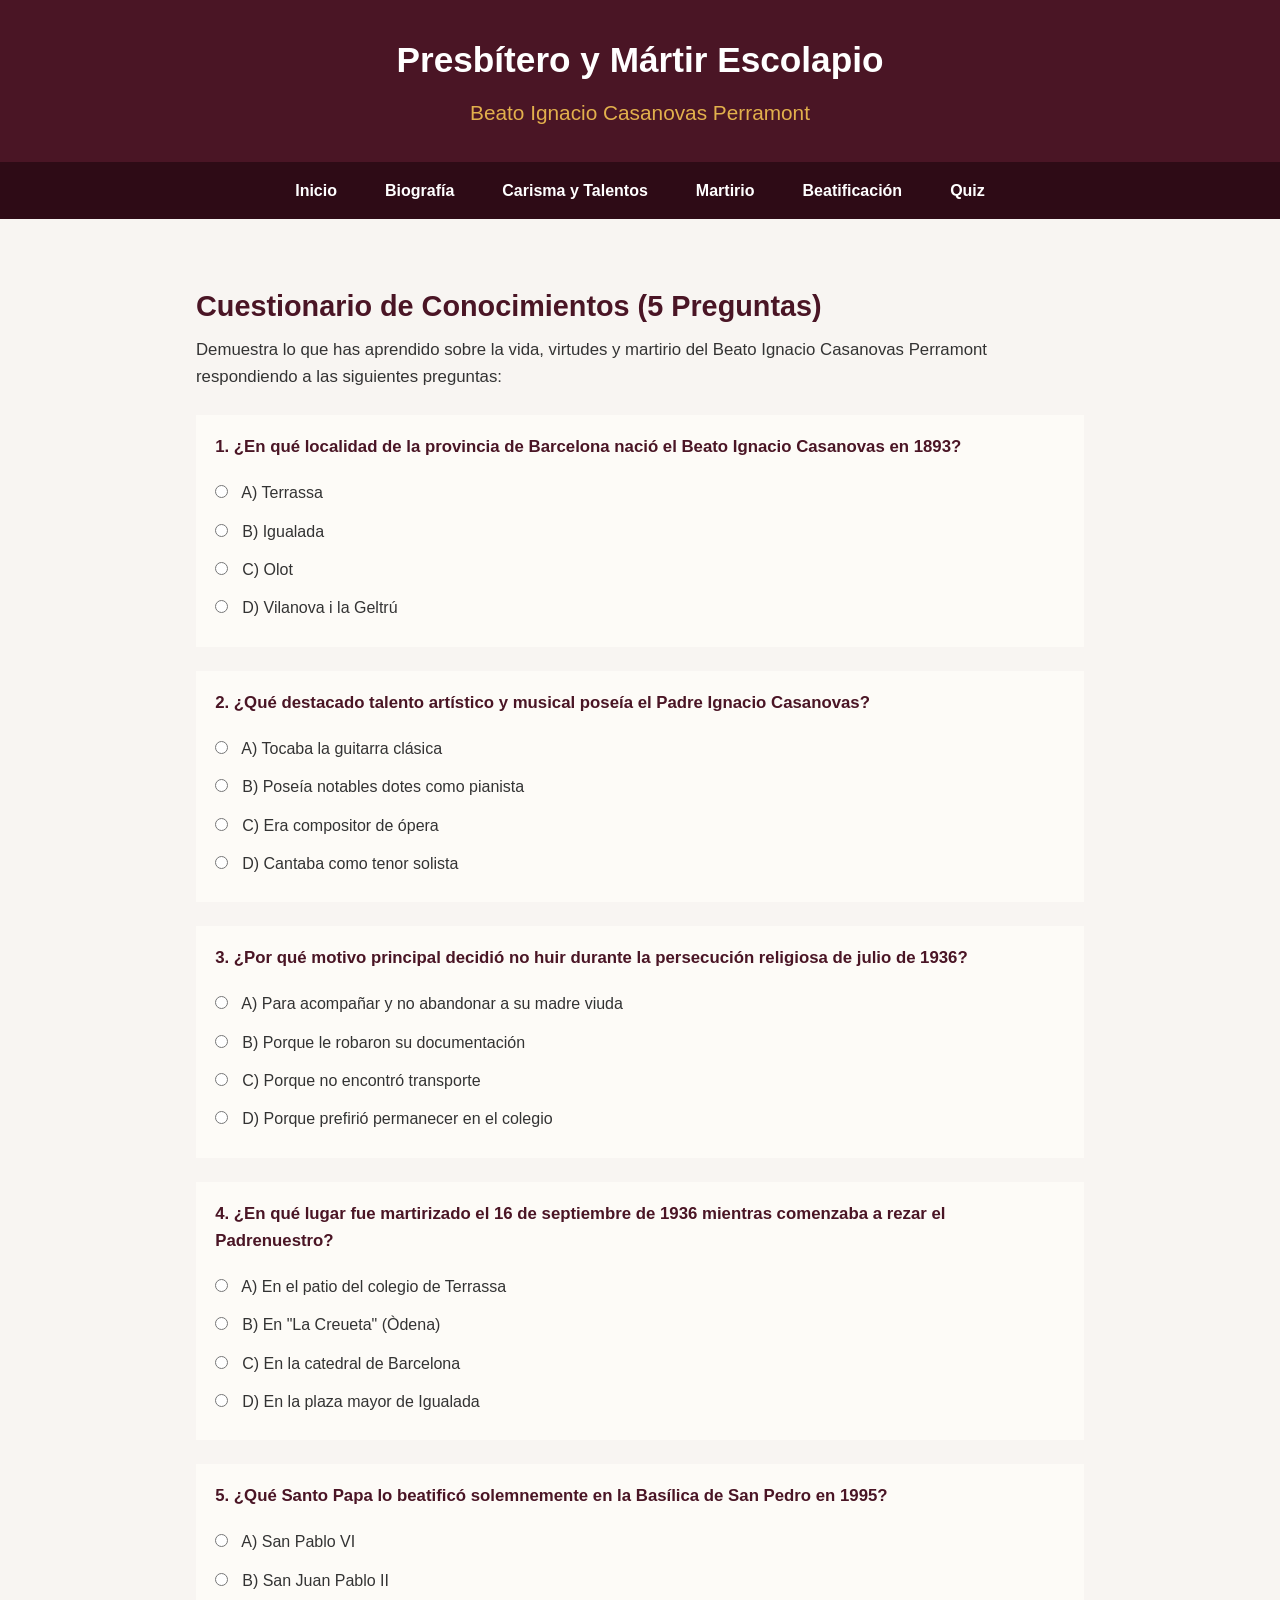
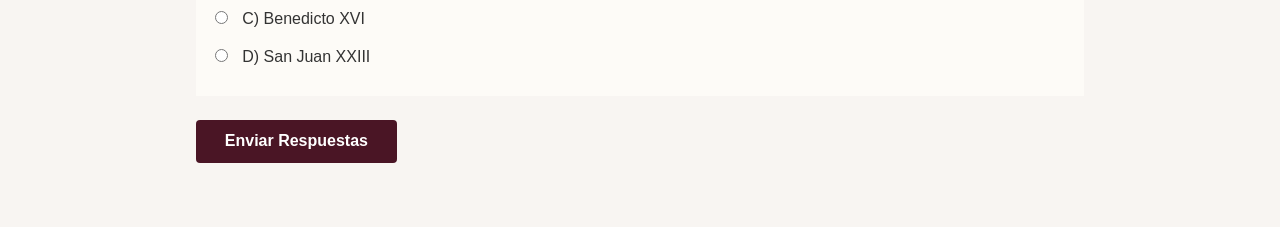
==== pages/quiz.html @ 182b3f78 "Add files via upload" ====
<!DOCTYPE html>
<html lang="es">

<head>
    <meta charset="UTF-8">
    <meta name="viewport" content="width=device-width, initial-scale=1.0">
    <title>Quiz | Beato Ignacio Casanovas Perramont</title>
    <link rel="stylesheet" href="../css/estilos.css">
</head>

<body>
    <header>
        <h1>Presbítero y Mártir Escolapio</h1>
        <h2>Beato Ignacio Casanovas Perramont</h2>
    </header>
    <nav>
        <ul>
            <li><a href="../index.html">Inicio</a></li>
            <li><a href="biografia.html">Biografía</a></li>
            <li><a href="carisma-talentos.html">Carisma y Talentos</a></li>
            <li><a href="martirio-testimonio.html">Martirio</a></li>
            <li><a href="beatificacion.html">Beatificación</a></li>
            <li><a href="quiz.html" class="active">Quiz</a></li>
        </ul>
    </nav>
    <main class="contenedor">
        <section class="seccion-contenido">
            <h2>Cuestionario de Conocimientos (5 Preguntas)</h2>
            <p>Demuestra lo que has aprendido sobre la vida, virtudes y martirio del Beato Ignacio Casanovas Perramont
                respondiendo a las siguientes preguntas:</p>

            <form id="quizForm" style="margin-top: 1.5rem;">
                <div class="pregunta-quiz">
                    <p>1. ¿En qué localidad de la provincia de Barcelona nació el Beato Ignacio Casanovas en 1893?</p>
                    <div class="opciones-quiz">
                        <label><input type="radio" name="p1" value="A"> A) Terrassa</label>
                        <label><input type="radio" name="p1" value="B"> B) Igualada</label>
                        <label><input type="radio" name="p1" value="C"> C) Olot</label>
                        <label><input type="radio" name="p1" value="D"> D) Vilanova i la Geltrú</label>
                    </div>
                </div>
                <div class="pregunta-quiz">
                    <p>2. ¿Qué destacado talento artístico y musical poseía el Padre Ignacio Casanovas?</p>
                    <div class="opciones-quiz">
                        <label><input type="radio" name="p2" value="A"> A) Tocaba la guitarra clásica</label>
                        <label><input type="radio" name="p2" value="B"> B) Poseía notables dotes como pianista</label>
                        <label><input type="radio" name="p2" value="C"> C) Era compositor de ópera</label>
                        <label><input type="radio" name="p2" value="D"> D) Cantaba como tenor solista</label>
                    </div>
                </div>
                <div class="pregunta-quiz">
                    <p>3. ¿Por qué motivo principal decidió no huir durante la persecución religiosa de julio de 1936?
                    </p>
                    <div class="opciones-quiz">
                        <label><input type="radio" name="p3" value="A"> A) Para acompañar y no abandonar a su madre
                            viuda</label>
                        <label><input type="radio" name="p3" value="B"> B) Porque le robaron su documentación</label>
                        <label><input type="radio" name="p3" value="C"> C) Porque no encontró transporte</label>
                        <label><input type="radio" name="p3" value="D"> D) Porque prefirió permanecer en el
                            colegio</label>
                    </div>
                </div>
                <div class="pregunta-quiz">
                    <p>4. ¿En qué lugar fue martirizado el 16 de septiembre de 1936 mientras comenzaba a rezar el
                        Padrenuestro?</p>
                    <div class="opciones-quiz">
                        <label><input type="radio" name="p4" value="A"> A) En el patio del colegio de Terrassa</label>
                        <label><input type="radio" name="p4" value="B"> B) En "La Creueta" (Òdena)</label>
                        <label><input type="radio" name="p4" value="C"> C) En la catedral de Barcelona</label>
                        <label><input type="radio" name="p4" value="D"> D) En la plaza mayor de Igualada</label>
                    </div>
                </div>
                <div class="pregunta-quiz">
                    <p>5. ¿Qué Santo Papa lo beatificó solemnemente en la Basílica de San Pedro en 1995?</p>
                    <div class="opciones-quiz">
                        <label><input type="radio" name="p5" value="A"> A) San Pablo VI</label>
                        <label><input type="radio" name="p5" value="B"> B) San Juan Pablo II</label>
                        <label><input type="radio" name="p5" value="C"> C) Benedicto XVI</label>
                        <label><input type="radio" name="p5" value="D"> D) San Juan XXIII</label>
                    </div>
                </div>

                <button type="button" class="boton-quiz" onclick="evaluarQuiz()">Enviar Respuestas</button>
            </form>

            <div id="resultadoBox" class="resultado-quiz"></div>
        </section>
    </main>

    <script>
        function evaluarQuiz() {
            const respuestasCorrectas = {
                p1: "B",
                p2: "B",
                p3: "A",
                p4: "B",
                p5: "B"
            };

            let puntos = 0;
            let total = 5;
            let respondidas = 0;

            for (let i = 1; i <= total; i++) {
                const radios = document.getElementsByName('p' + i);
                for (const radio of radios) {
                    if (radio.checked) {
                        respondidas++;
                        if (radio.value === respuestasCorrectas['p' + i]) {
                            puntos++;
                        }
                    }
                }
            }

            const box = document.getElementById('resultadoBox');
            box.style.display = 'block';

            if (respondidas < total) {
                box.className = 'resultado-quiz resultado-regular';
                box.innerHTML = '⚠️ Por favor, responde a las 5 preguntas antes de enviar.';
                return;
            }

            if (puntos === total) {
                box.className = 'resultado-quiz resultado-exito';
                box.innerHTML = '🎉 Acertaste ' + puntos + ' de ' + total + ' preguntas (100%). ¡Conoces muy bien al Beato Ignacio Casanovas!';
            } else {
                box.className = 'resultado-quiz resultado-regular';
                box.innerHTML = '📊 Has acertado ' + puntos + ' de ' + total + ' preguntas. ¡Repasa las secciones para conseguir el 100%!';
            }
        }
    </script>
</body>

</html>
---- css/estilos.css ----
/* ==========================================================================
   ESTILOS BÁSICOS DE DISEÑO WEB - BEATO IGNACIO CASANOVAS PERRAMONT
   Paleta de Colores: Granate Sacro (#4a1525) y Dorado Escolapio (#e2b04c)
   ========================================================================== */

* {
    margin: 0;
    padding: 0;
    box-sizing: border-box;
}

body {
    font-family: Arial, Helvetica, sans-serif;
    line-height: 1.6;
    background-color: #f8f5f2;
    color: #2c2c2c;
}

header {
    background-color: #4a1525;
    color: #ffffff;
    padding: 2rem 1rem;
    text-align: center;
}

header h1 {
    font-size: 2.2rem;
    margin-bottom: 0.5rem;
}

header h2 {
    font-size: 1.3rem;
    font-weight: normal;
    color: #e2b04c;
}

header p {
    font-size: 1rem;
    margin-top: 0.5rem;
    font-style: italic;
    color: #f0e6d2;
}

nav {
    background-color: #2e0b16;
    text-align: center;
}

nav ul {
    list-style: none;
    display: flex;
    justify-content: center;
    flex-wrap: wrap;
}

nav ul li a {
    display: block;
    color: #ffffff;
    text-decoration: none;
    padding: 1rem 1.5rem;
    font-weight: bold;
}

.contenedor {
    max-width: 1000px;
    margin: 2rem auto;
    padding: 0 1.5rem;
}

.seccion-inicio,
.seccion-contenido {
    padding: 2rem;
    margin-bottom: 2rem;
}

.seccion-inicio h2,
.seccion-contenido h2 {
    color: #4a1525;
    padding-bottom: 0.5rem;
    font-size: 1.8rem;
}

.seccion-inicio p,
.seccion-contenido p {
    font-size: 1.05rem;
    color: #333333;
}

.imagen-santo {
    text-align: center;
    margin: 1.5rem 0;
}

.imagen-santo img {
    max-width: 100%;
    width: 380px;
    height: auto;
}

.cita-martirio {
    background-color: #fbf4e8;
    padding: 1.2rem 1.5rem;
    margin: 1.5rem 0;
    font-style: italic;
    font-size: 1.1rem;
    color: #4a1525;
}

.pregunta-quiz {
    background-color: #fdfbf7;
    padding: 1.2rem;
    margin-bottom: 1.5rem;
}

.pregunta-quiz p {
    font-weight: bold;
    color: #4a1525;
    margin-bottom: 0.8rem;
}

.opciones-quiz label {
    display: block;
    padding: 0.4rem 0;
    cursor: pointer;
    font-size: 1rem;
    color: #333333;
}

.opciones-quiz input[type="radio"] {
    margin-right: 0.6rem;
}

.boton-quiz {
    background-color: #4a1525;
    color: #ffffff;
    border: none;
    padding: 0.8rem 1.8rem;
    font-size: 1rem;
    font-weight: bold;
    border-radius: 4px;
    cursor: pointer;
    transition: background-color 0.3s;
}

.resultado-quiz {
    display: none;
    margin-top: 1.5rem;
    padding: 1.2rem;
    border-radius: 6px;
    text-align: center;
    font-size: 1.1rem;
    font-weight: bold;
}

.resultado-exito {
    background-color: #d1fae5;
    color: #065f46;
    border: 1px solid #a7f3d0;
}

.resultado-regular {
    background-color: #fef3c7;
    color: #92400e;
    border: 1px solid #fde68a;
}

footer {
    background-color: #4a1525;
    color: #ffffff;
    text-align: center;
    padding: 1.5rem 1rem;
    margin-top: 3rem;
    border-top: 3px solid #e2b04c;
}

footer p {
    font-size: 0.9rem;
}
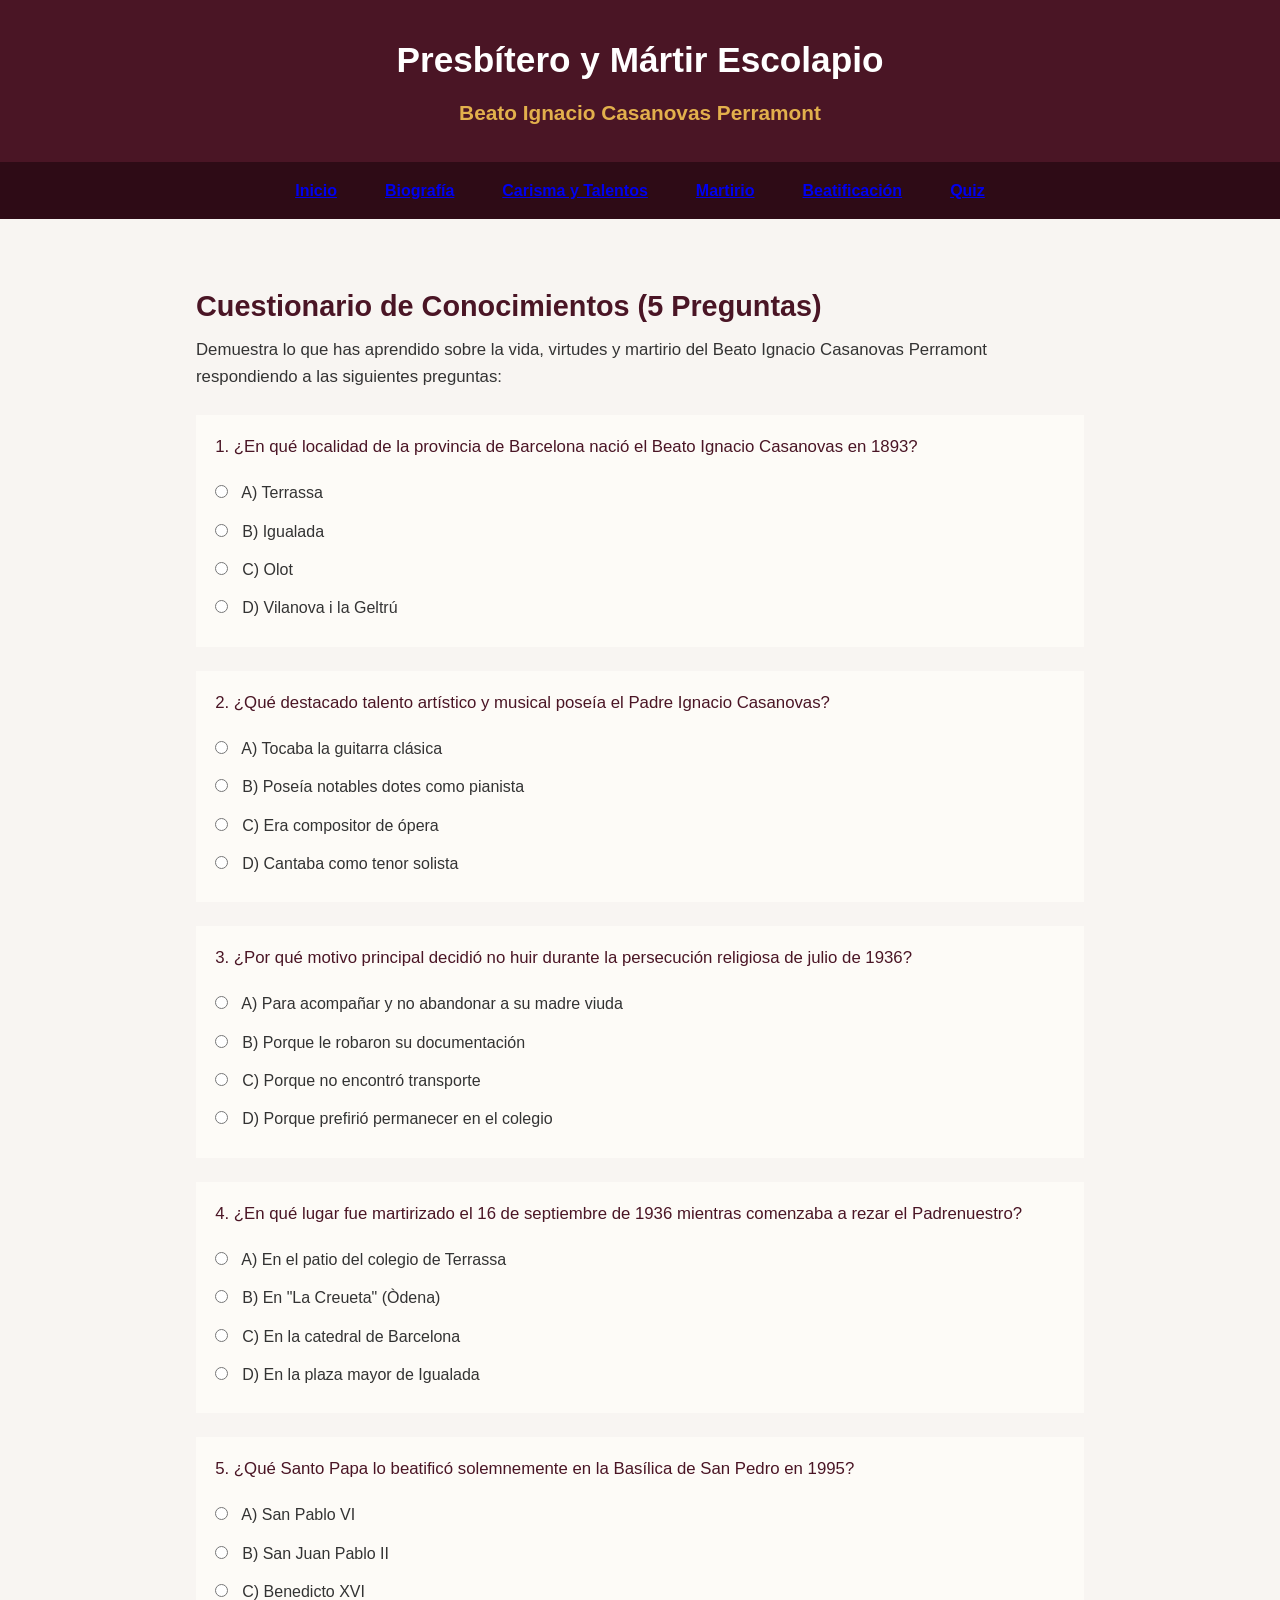
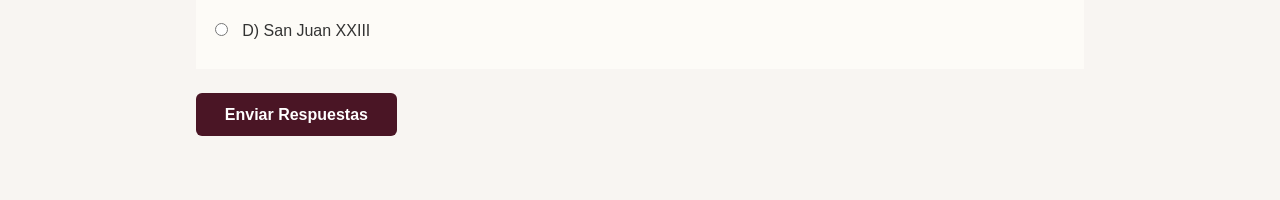
==== commit 9773e4f1: "Update quiz.html" ====
--- a/pages/quiz.html
+++ b/pages/quiz.html
@@ -83,54 +83,11 @@
                 <button type="button" class="boton-quiz" onclick="evaluarQuiz()">Enviar Respuestas</button>
             </form>
 
-            <div id="resultadoBox" class="resultado-quiz"></div>
+            <div id="resultado" class="resultado-quiz"></div>
         </section>
     </main>
 
-    <script>
-        function evaluarQuiz() {
-            const respuestasCorrectas = {
-                p1: "B",
-                p2: "B",
-                p3: "A",
-                p4: "B",
-                p5: "B"
-            };
-
-            let puntos = 0;
-            let total = 5;
-            let respondidas = 0;
-
-            for (let i = 1; i <= total; i++) {
-                const radios = document.getElementsByName('p' + i);
-                for (const radio of radios) {
-                    if (radio.checked) {
-                        respondidas++;
-                        if (radio.value === respuestasCorrectas['p' + i]) {
-                            puntos++;
-                        }
-                    }
-                }
-            }
-
-            const box = document.getElementById('resultadoBox');
-            box.style.display = 'block';
-
-            if (respondidas < total) {
-                box.className = 'resultado-quiz resultado-regular';
-                box.innerHTML = '⚠️ Por favor, responde a las 5 preguntas antes de enviar.';
-                return;
-            }
-
-            if (puntos === total) {
-                box.className = 'resultado-quiz resultado-exito';
-                box.innerHTML = '🎉 Acertaste ' + puntos + ' de ' + total + ' preguntas (100%). ¡Conoces muy bien al Beato Ignacio Casanovas!';
-            } else {
-                box.className = 'resultado-quiz resultado-regular';
-                box.innerHTML = '📊 Has acertado ' + puntos + ' de ' + total + ' preguntas. ¡Repasa las secciones para conseguir el 100%!';
-            }
-        }
-    </script>
+    <script src="quiz.js"></script>
 </body>
 
-</html>+</html>
--- a/css/estilos.css
+++ b/css/estilos.css
@@ -1,7 +1,3 @@
-/* ==========================================================================
-   ESTILOS BÁSICOS DE DISEÑO WEB - BEATO IGNACIO CASANOVAS PERRAMONT
-   Paleta de Colores: Granate Sacro (#4a1525) y Dorado Escolapio (#e2b04c)
-   ========================================================================== */
 
 * {
     margin: 0;
@@ -30,7 +26,6 @@
 
 header h2 {
     font-size: 1.3rem;
-    font-weight: normal;
     color: #e2b04c;
 }
 
@@ -44,6 +39,7 @@
 nav {
     background-color: #2e0b16;
     text-align: center;
+    font-weight: normal;
 }
 
 nav ul {
@@ -55,7 +51,7 @@
 
 nav ul li a {
     display: block;
-    color: #ffffff;
+    color: #ffffff
     text-decoration: none;
     padding: 1rem 1.5rem;
     font-weight: bold;
@@ -113,7 +109,6 @@
 }
 
 .pregunta-quiz p {
-    font-weight: bold;
     color: #4a1525;
     margin-bottom: 0.8rem;
 }
@@ -121,7 +116,6 @@
 .opciones-quiz label {
     display: block;
     padding: 0.4rem 0;
-    cursor: pointer;
     font-size: 1rem;
     color: #333333;
 }
@@ -137,9 +131,7 @@
     padding: 0.8rem 1.8rem;
     font-size: 1rem;
     font-weight: bold;
-    border-radius: 4px;
-    cursor: pointer;
-    transition: background-color 0.3s;
+    border-radius:6px
 }
 
 .resultado-quiz {
@@ -149,19 +141,18 @@
     border-radius: 6px;
     text-align: center;
     font-size: 1.1rem;
-    font-weight: bold;
 }
 
 .resultado-exito {
     background-color: #d1fae5;
     color: #065f46;
-    border: 1px solid #a7f3d0;
+    border: 1px #a7f3d0;
 }
 
 .resultado-regular {
     background-color: #fef3c7;
     color: #92400e;
-    border: 1px solid #fde68a;
+    border: 1px #fde68a;
 }
 
 footer {
@@ -170,9 +161,9 @@
     text-align: center;
     padding: 1.5rem 1rem;
     margin-top: 3rem;
-    border-top: 3px solid #e2b04c;
+    border-top: 3px #e2b04c;
 }
 
 footer p {
     font-size: 0.9rem;
-}+}
